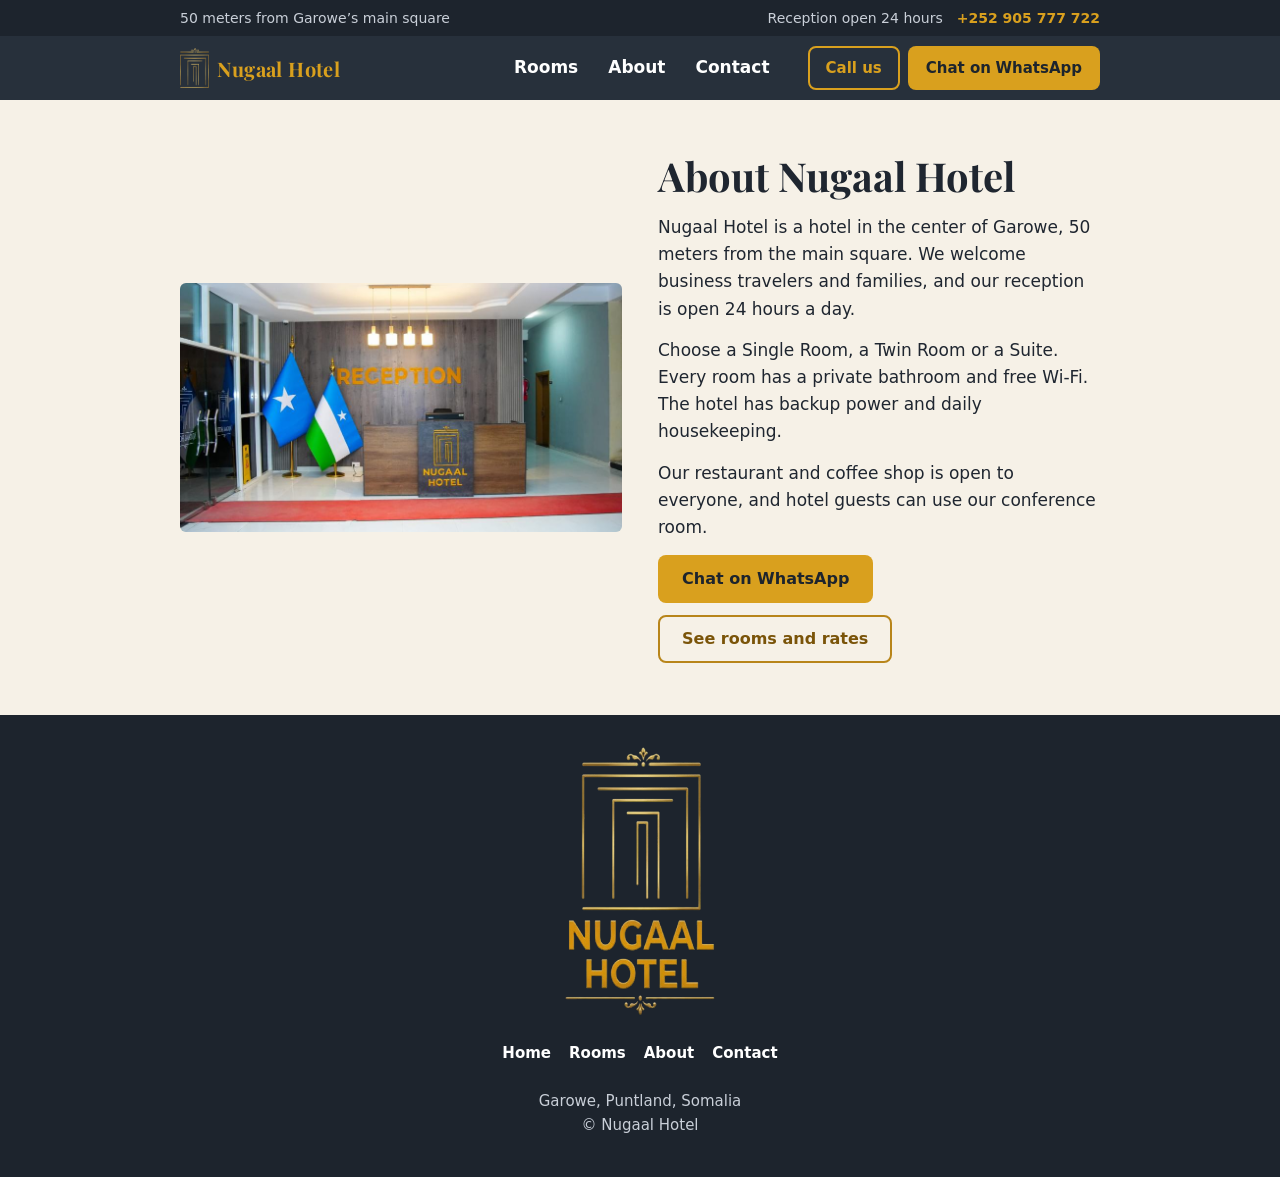
==== about.html @ 88b03812 "Add files via upload" ====
<!DOCTYPE html>
<html lang="en">
<head>
<meta charset="utf-8">
<meta name="viewport" content="width=device-width, initial-scale=1, viewport-fit=cover">
<meta name="theme-color" content="#27303b">
<link rel="preconnect" href="https://fonts.googleapis.com">
<link rel="preconnect" href="https://fonts.gstatic.com" crossorigin>
<link href="https://fonts.googleapis.com/css2?family=Playfair+Display:wght@600;700&display=swap" rel="stylesheet">
<script>document.documentElement.classList.add("js")</script>
<title>About Nugaal Hotel | Hotel in Central Garowe</title>
<meta name="description" content="Nugaal Hotel is a hotel in central Garowe, 50 meters from the main square, for business travelers and families.">
<meta property="og:type" content="website">
<meta property="og:title" content="About Nugaal Hotel | Hotel in Central Garowe">
<meta property="og:description" content="Nugaal Hotel is a hotel in central Garowe, 50 meters from the main square, for business travelers and families.">
<link rel="icon" type="image/png" href="images/logo-mark.png">
<style>
:root{--slate:#27303b;--slate2:#1d242d;--amber:#d9a01e;--amber-ink:#7a5409;--bg:#f6f1e7;--card:#fffaf0;--ink:#1f2630;--mute:#5b6470;--line:#ddd3bf;--wa:#d9a01e;--wa-ink:#1d242d;--serif:"Playfair Display",Georgia,"Times New Roman",serif;color-scheme:light}
*,*::before,*::after{box-sizing:border-box}
html{scroll-padding-top:calc(72px + env(safe-area-inset-top,0px));scroll-behavior:smooth;background:var(--bg)}
body{margin:0;background:var(--bg);color:var(--ink);font:17px/1.6 system-ui,-apple-system,"Segoe UI",Roboto,sans-serif}
h1,h2,h3{font-family:var(--serif);font-weight:700;line-height:1.2;margin:0}
a{color:inherit}
.wrap{max-width:960px;margin:0 auto;padding:0 20px}
.topbar{display:none;background:var(--slate2);color:#c9cfd8;font-size:14px}
.topbar .wrap{display:flex;justify-content:space-between;align-items:center;gap:16px;min-height:36px}
.topbar a{color:var(--amber);text-decoration:none;font-weight:700}
.topbar a{margin-left:14px}
header{position:sticky;top:0;z-index:20;background:var(--slate);color:#fff;padding-top:env(safe-area-inset-top,0px)}
.bar{display:flex;align-items:center;justify-content:space-between;gap:12px;min-height:64px}
.brand{display:inline-flex;align-items:center;gap:8px;min-width:0;font:700 17px var(--serif);color:var(--amber);text-decoration:none;letter-spacing:.02em}
.brand img{height:34px;width:auto;display:block;flex:none}
.bn{white-space:nowrap;overflow:hidden;text-overflow:ellipsis}
.actions{display:flex;align-items:center;gap:8px;flex:none}
.dnav{display:none}
.btn{display:inline-flex;align-items:center;justify-content:center;min-height:48px;padding:0 22px;border-radius:8px;font-weight:700;font-size:16px;text-decoration:none;border:2px solid transparent;cursor:pointer}
.btn:focus-visible,a:focus-visible,summary:focus-visible{outline:3px solid var(--amber);outline-offset:2px}
.wa{background:var(--wa);color:var(--wa-ink)}
.wa:hover{background:#e6ad2a}
.wa:focus-visible{outline:3px solid #fff;outline-offset:2px;box-shadow:0 0 0 6px #1d242d}
.call{border-color:var(--amber);color:var(--amber)}
main section .call{color:var(--amber-ink);border-color:#b8851a}
.bar .btn{min-height:44px;padding:0 12px;font-size:15px}
.bar .call{display:none}
.bar .long{display:none;margin-right:.3em}
.mnav summary{list-style:none;display:grid;place-items:center;width:44px;height:44px;border:2px solid rgba(255,255,255,.4);border-radius:8px;cursor:pointer}
.mnav summary::-webkit-details-marker{display:none}
.mnav summary span,.mnav summary span::before,.mnav summary span::after{display:block;width:20px;height:2px;background:#fff;border-radius:2px;content:""}
.mnav summary span{position:relative}
.mnav summary span::before{position:absolute;top:-6px}
.mnav summary span::after{position:absolute;top:6px}
.panel{position:absolute;left:0;right:0;top:100%;background:var(--slate);border-top:1px solid rgba(255,255,255,.15);padding:6px 20px 14px;box-shadow:0 12px 24px rgba(0,0,0,.3)}
.panel a{display:flex;align-items:center;min-height:52px;color:#fff;text-decoration:none;font-size:18px;border-bottom:1px solid rgba(255,255,255,.1)}
.panel a:last-child{border-bottom:0;color:var(--amber);font-weight:700}
.hero{position:relative;background:var(--slate2);color:#fff}
.hero img{display:block;width:100%;height:min(80vh,660px);height:min(80svh,660px);min-height:480px;object-fit:cover;object-position:35% 50%}
.intro{position:absolute;left:0;right:0;bottom:0;padding:110px 0 32px;background:linear-gradient(to top,rgba(18,23,29,.95) 0%,rgba(18,23,29,.82) 50%,rgba(18,23,29,0) 100%)}
.intro h1{font-size:clamp(24px,7vw,44px);text-shadow:0 1px 14px rgba(0,0,0,.45)}
.intro .hl{margin:16px 0 12px;padding-left:14px;border-left:3px solid var(--amber);color:#fff;font-size:17px}
.intro .hl strong{display:block;font:700 clamp(28px,8vw,40px)/1.1 var(--serif);color:var(--amber)}
.intro .lead{max-width:44ch;color:#e6eaef;margin:0 0 22px;font-size:16px}
.cta{display:flex;flex-wrap:wrap;gap:12px}
@keyframes rise{from{opacity:0;transform:translateY(14px)}to{opacity:1;transform:none}}
.intro h1,.intro .hl,.intro .lead,.intro .cta{opacity:0;animation:rise .9s ease-out forwards}
.intro h1{animation-delay:.05s}.intro .hl{animation-delay:.3s}.intro .lead{animation-delay:.55s}.intro .cta{animation-delay:.8s}
section{padding:52px 0}
h2{font-size:clamp(26px,5vw,34px);margin-bottom:6px}
.sub{color:var(--mute);margin:0 0 26px}
.alt{background:var(--card);border-block:1px solid var(--line)}
.room{display:grid;gap:14px;padding:22px 0;border-top:1px solid var(--line)}
.room:last-child{border-bottom:1px solid var(--line)}
.room h3{font-size:22px}
.bed{margin:2px 0 0;color:var(--mute);font-size:16px}
.price{font:700 22px var(--serif);color:var(--amber-ink);margin-top:6px}
.price small{font:400 15px system-ui,sans-serif;color:var(--mute)}
.spec{list-style:none;margin:10px 0 12px;padding:0;display:grid;gap:4px}
.spec li{display:flex;align-items:center;gap:10px}
.spec li::before{content:"";width:6px;height:6px;border-radius:50%;background:var(--amber);flex:none}
.room p.upsell{margin:0 0 14px;color:var(--mute);font-size:16px}
.upsell a{color:var(--amber-ink);font-weight:700}
.room img,.team img,.about img{display:block;width:100%;height:auto;aspect-ratio:16/9;object-fit:cover;border-radius:6px}
dl{margin:0;display:grid;gap:18px}
dt{font:700 19px var(--serif)}
dd{margin:2px 0 0;color:var(--mute);max-width:56ch}
.g{display:grid;grid-template-columns:repeat(2,1fr);gap:12px;margin:0;padding:0}
.g figure{margin:0}
.g img{display:block;width:100%;height:auto;aspect-ratio:4/3;object-fit:cover;border-radius:6px}
.g figcaption{font-size:15px;color:var(--mute);margin-top:6px}
.team,.about{display:grid;gap:20px;align-items:center}
.team p,.about p{color:var(--mute);max-width:46ch;margin:8px 0 0}
.about p{color:var(--ink);margin:0 0 14px}
.about h1{font-size:clamp(28px,6vw,40px);margin-bottom:14px}
.pagehead{padding:44px 0 8px}
.pagehead h1{font-size:clamp(28px,6vw,40px);margin-bottom:10px}
.pagehead p{color:var(--mute);margin:0 0 20px;max-width:46ch}
.fb{text-align:center}
.fb p{color:var(--mute);margin:0 auto 22px;max-width:46ch}
.facts{display:grid;gap:14px;margin:0 0 24px;padding:0;list-style:none}
.facts b{display:block}
.map{display:block;width:100%;height:340px;border:0;border-radius:8px;margin-top:24px;background:var(--line)}
footer{background:var(--slate2);color:#c9cfd8;padding:32px 0 40px;text-align:center;font-size:15px}
footer img{width:150px;height:auto;margin:0 auto 16px;display:block}
footer nav{display:flex;flex-wrap:wrap;justify-content:center;gap:4px 18px;margin-bottom:14px}
footer nav a{display:inline-flex;align-items:center;min-height:44px;color:#fff;text-decoration:none;font-weight:700}
.float{position:fixed;right:16px;bottom:calc(16px + env(safe-area-inset-bottom,0px));z-index:30;box-shadow:0 4px 16px rgba(0,0,0,.35);min-height:54px}
.js .float{transition:opacity .2s,transform .2s}
.js .float:not(.show){opacity:0;pointer-events:none;transform:translateY(12px)}
dialog{border:0;padding:0;border-radius:12px;background:var(--card);color:var(--ink);width:min(92vw,420px);max-height:92vh;overflow:auto}
dialog::backdrop{background:rgba(10,14,19,.7)}
#bk-form{padding:22px}
#bk-form h2{font-size:24px;margin:0 0 6px}
.bk-note{color:var(--mute);margin:0 0 16px}
#bk-form label{display:block;font-weight:700;font-size:15px;margin:14px 0 6px}
#bk-form input,#bk-form select{width:100%;min-height:48px;padding:0 12px;font:inherit;font-size:16px;color:var(--ink);background:var(--bg);border:1px solid var(--line);border-radius:8px}
.bk-sum{margin:16px 0;color:var(--mute);min-height:1.6em}
.bk-sum.err{color:#c2410c;font-weight:700}
#bk-form .btn{width:100%}
.bk-cancel{display:block;width:100%;min-height:44px;margin-top:8px;background:none;border:0;color:var(--mute);font:inherit;cursor:pointer;text-decoration:underline}
@media (min-width:400px){.brand{font-size:20px}.brand img{height:40px}.bar .btn{padding:0 16px}}
@media (min-width:420px){.bar .long{display:inline}}
@media (min-width:760px){
.topbar{display:block}
.dnav{display:flex;gap:6px;margin-left:auto;margin-right:14px}
.dnav a{display:inline-flex;align-items:center;min-height:44px;padding:0 12px;color:#fff;text-decoration:none;font-weight:600}
.dnav a:hover{color:var(--amber)}
.bar{justify-content:flex-start}
.bar .call{display:inline-flex}
.mnav{display:none}
.room{grid-template-columns:260px 1fr;gap:24px;align-items:center}
dl{grid-template-columns:1fr 1fr;gap:26px 40px}
.g{grid-template-columns:repeat(4,1fr)}
.team,.about{grid-template-columns:1fr 1fr;gap:36px}
.facts{grid-template-columns:repeat(2,1fr)}
}
@media (prefers-reduced-motion:reduce){
html{scroll-behavior:auto}
.intro h1,.intro .hl,.intro .lead,.intro .cta{animation:none;opacity:1}
}
</style>
</head>
<body>
<div class="topbar"><div class="wrap"><span>50 meters from Garowe’s main square</span><span>Reception open 24 hours<a href="tel:+252905777722">+252 905 777 722</a></span></div></div>
<header>
<div class="wrap bar">
<a class="brand" href="index.html"><img src="images/logo-mark.png" alt="" width="29" height="40"><span class="bn">Nugaal Hotel</span></a>
<nav class="dnav" aria-label="Main menu"><a href="index.html#rooms">Rooms</a><a href="about.html">About</a><a href="contact.html">Contact</a></nav>
<div class="actions">
<a class="btn call" href="tel:+252905777722">Call us</a>
<a class="btn wa" href="https://wa.me/252905777722?text=Hello%20Nugaal%20Hotel%2C%20I%20would%20like%20to%20ask%20about%20a%20room."><span class="long">Chat on </span>WhatsApp</a>
<details class="mnav"><summary aria-label="Menu"><span></span></summary>
<div class="panel"><a href="index.html#rooms">Rooms</a><a href="about.html">About</a><a href="contact.html">Contact</a><a href="tel:+252905777722">Call us</a></div>
</details>
</div>
</div>
</header>
<main id="top">
<section><div class="wrap about">
<img src="images/gallery-reception.jpg" alt="Reception desk at Nugaal Hotel in Garowe" width="900" height="519">
<div>
<h1>About Nugaal Hotel</h1>
<p>Nugaal Hotel is a hotel in the center of Garowe, 50 meters from the main square. We welcome business travelers and families, and our reception is open 24 hours a day.</p>
<p>Choose a Single Room, a Twin Room or a Suite. Every room has a private bathroom and free Wi-Fi. The hotel has backup power and daily housekeeping.</p>
<p>Our restaurant and coffee shop is open to everyone, and hotel guests can use our conference room.</p>
<div class="cta">
<a class="btn wa" href="https://wa.me/252905777722?text=Hello%20Nugaal%20Hotel%2C%20I%20would%20like%20to%20ask%20about%20a%20room.">Chat on WhatsApp</a>
<a class="btn call" href="index.html#rooms">See rooms and rates</a>
</div>
</div>
</div></section>
</main>

<footer>
<img src="images/logo-full.png" alt="Nugaal Hotel logo" width="150" height="268">
<nav aria-label="Footer"><a href="index.html">Home</a><a href="index.html#rooms">Rooms</a><a href="about.html">About</a><a href="contact.html">Contact</a></nav>
<div>Garowe, Puntland, Somalia</div>
<div>© Nugaal Hotel</div>
</footer>
<script>
(function(){var m=document.querySelector(".mnav");if(!m){return}
document.addEventListener("click",function(e){if(m.open&&!m.contains(e.target)){m.open=false}});
m.addEventListener("click",function(e){if(e.target.closest&&e.target.closest(".panel a")){m.open=false}});
document.addEventListener("keydown",function(e){if(e.key==="Escape"){m.open=false}});
})();
</script>
</body>
</html>
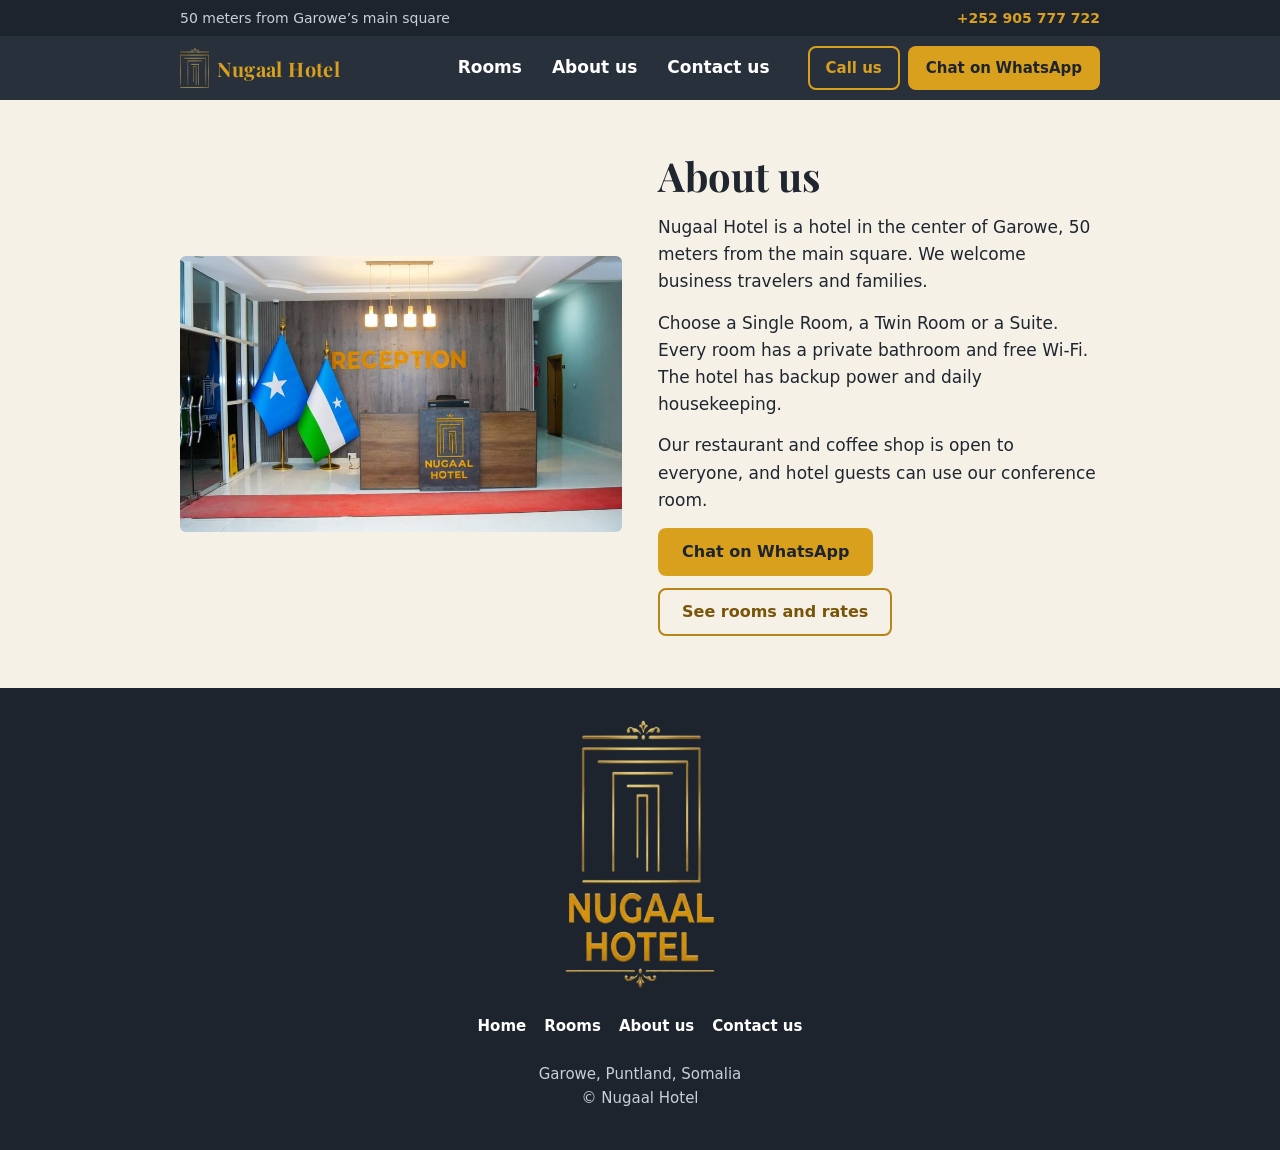
==== commit 7b3d0075: "Update about.html" ====
--- a/about.html
+++ b/about.html
@@ -58,7 +58,7 @@
 .intro h1{font-size:clamp(24px,7vw,44px);text-shadow:0 1px 14px rgba(0,0,0,.45)}
 .intro .hl{margin:16px 0 12px;padding-left:14px;border-left:3px solid var(--amber);color:#fff;font-size:17px}
 .intro .hl strong{display:block;font:700 clamp(28px,8vw,40px)/1.1 var(--serif);color:var(--amber)}
-.intro .lead{max-width:44ch;color:#e6eaef;margin:0 0 22px;font-size:16px}
+.intro .lead{max-width:50ch;color:#e6eaef;margin:0 0 22px;font-size:16px}
 .cta{display:flex;flex-wrap:wrap;gap:12px}
 @keyframes rise{from{opacity:0;transform:translateY(14px)}to{opacity:1;transform:none}}
 .intro h1,.intro .hl,.intro .lead,.intro .cta{opacity:0;animation:rise .9s ease-out forwards}
@@ -78,7 +78,7 @@
 .spec li::before{content:"";width:6px;height:6px;border-radius:50%;background:var(--amber);flex:none}
 .room p.upsell{margin:0 0 14px;color:var(--mute);font-size:16px}
 .upsell a{color:var(--amber-ink);font-weight:700}
-.room img,.team img,.about img{display:block;width:100%;height:auto;aspect-ratio:16/9;object-fit:cover;border-radius:6px}
+.room img,.team img,.about img{display:block;width:100%;height:auto;aspect-ratio:3/2;object-fit:cover;border-radius:6px}
 dl{margin:0;display:grid;gap:18px}
 dt{font:700 19px var(--serif)}
 dd{margin:2px 0 0;color:var(--mute);max-width:56ch}
@@ -126,7 +126,8 @@
 .bar{justify-content:flex-start}
 .bar .call{display:inline-flex}
 .mnav{display:none}
-.room{grid-template-columns:260px 1fr;gap:24px;align-items:center}
+.room{grid-template-columns:minmax(0,480px) 1fr;gap:32px;align-items:center}
+.room img,.team img,.about img{aspect-ratio:16/10}
 dl{grid-template-columns:1fr 1fr;gap:26px 40px}
 .g{grid-template-columns:repeat(4,1fr)}
 .team,.about{grid-template-columns:1fr 1fr;gap:36px}
@@ -139,16 +140,16 @@
 </style>
 </head>
 <body>
-<div class="topbar"><div class="wrap"><span>50 meters from Garowe’s main square</span><span>Reception open 24 hours<a href="tel:+252905777722">+252 905 777 722</a></span></div></div>
+<div class="topbar"><div class="wrap"><span>50 meters from Garowe’s main square</span><a href="tel:+252905777722">+252 905 777 722</a></div></div>
 <header>
 <div class="wrap bar">
 <a class="brand" href="index.html"><img src="images/logo-mark.png" alt="" width="29" height="40"><span class="bn">Nugaal Hotel</span></a>
-<nav class="dnav" aria-label="Main menu"><a href="index.html#rooms">Rooms</a><a href="about.html">About</a><a href="contact.html">Contact</a></nav>
+<nav class="dnav" aria-label="Main menu"><a href="index.html#rooms">Rooms</a><a href="about.html">About us</a><a href="contact.html">Contact us</a></nav>
 <div class="actions">
 <a class="btn call" href="tel:+252905777722">Call us</a>
 <a class="btn wa" href="https://wa.me/252905777722?text=Hello%20Nugaal%20Hotel%2C%20I%20would%20like%20to%20ask%20about%20a%20room."><span class="long">Chat on </span>WhatsApp</a>
 <details class="mnav"><summary aria-label="Menu"><span></span></summary>
-<div class="panel"><a href="index.html#rooms">Rooms</a><a href="about.html">About</a><a href="contact.html">Contact</a><a href="tel:+252905777722">Call us</a></div>
+<div class="panel"><a href="index.html#rooms">Rooms</a><a href="about.html">About us</a><a href="contact.html">Contact us</a><a href="tel:+252905777722">Call us</a></div>
 </details>
 </div>
 </div>
@@ -157,8 +158,8 @@
 <section><div class="wrap about">
 <img src="images/gallery-reception.jpg" alt="Reception desk at Nugaal Hotel in Garowe" width="900" height="519">
 <div>
-<h1>About Nugaal Hotel</h1>
-<p>Nugaal Hotel is a hotel in the center of Garowe, 50 meters from the main square. We welcome business travelers and families, and our reception is open 24 hours a day.</p>
+<h1>About us</h1>
+<p>Nugaal Hotel is a hotel in the center of Garowe, 50 meters from the main square. We welcome business travelers and families.</p>
 <p>Choose a Single Room, a Twin Room or a Suite. Every room has a private bathroom and free Wi-Fi. The hotel has backup power and daily housekeeping.</p>
 <p>Our restaurant and coffee shop is open to everyone, and hotel guests can use our conference room.</p>
 <div class="cta">
@@ -171,7 +172,7 @@
 
 <footer>
 <img src="images/logo-full.png" alt="Nugaal Hotel logo" width="150" height="268">
-<nav aria-label="Footer"><a href="index.html">Home</a><a href="index.html#rooms">Rooms</a><a href="about.html">About</a><a href="contact.html">Contact</a></nav>
+<nav aria-label="Footer"><a href="index.html">Home</a><a href="index.html#rooms">Rooms</a><a href="about.html">About us</a><a href="contact.html">Contact us</a></nav>
 <div>Garowe, Puntland, Somalia</div>
 <div>© Nugaal Hotel</div>
 </footer>
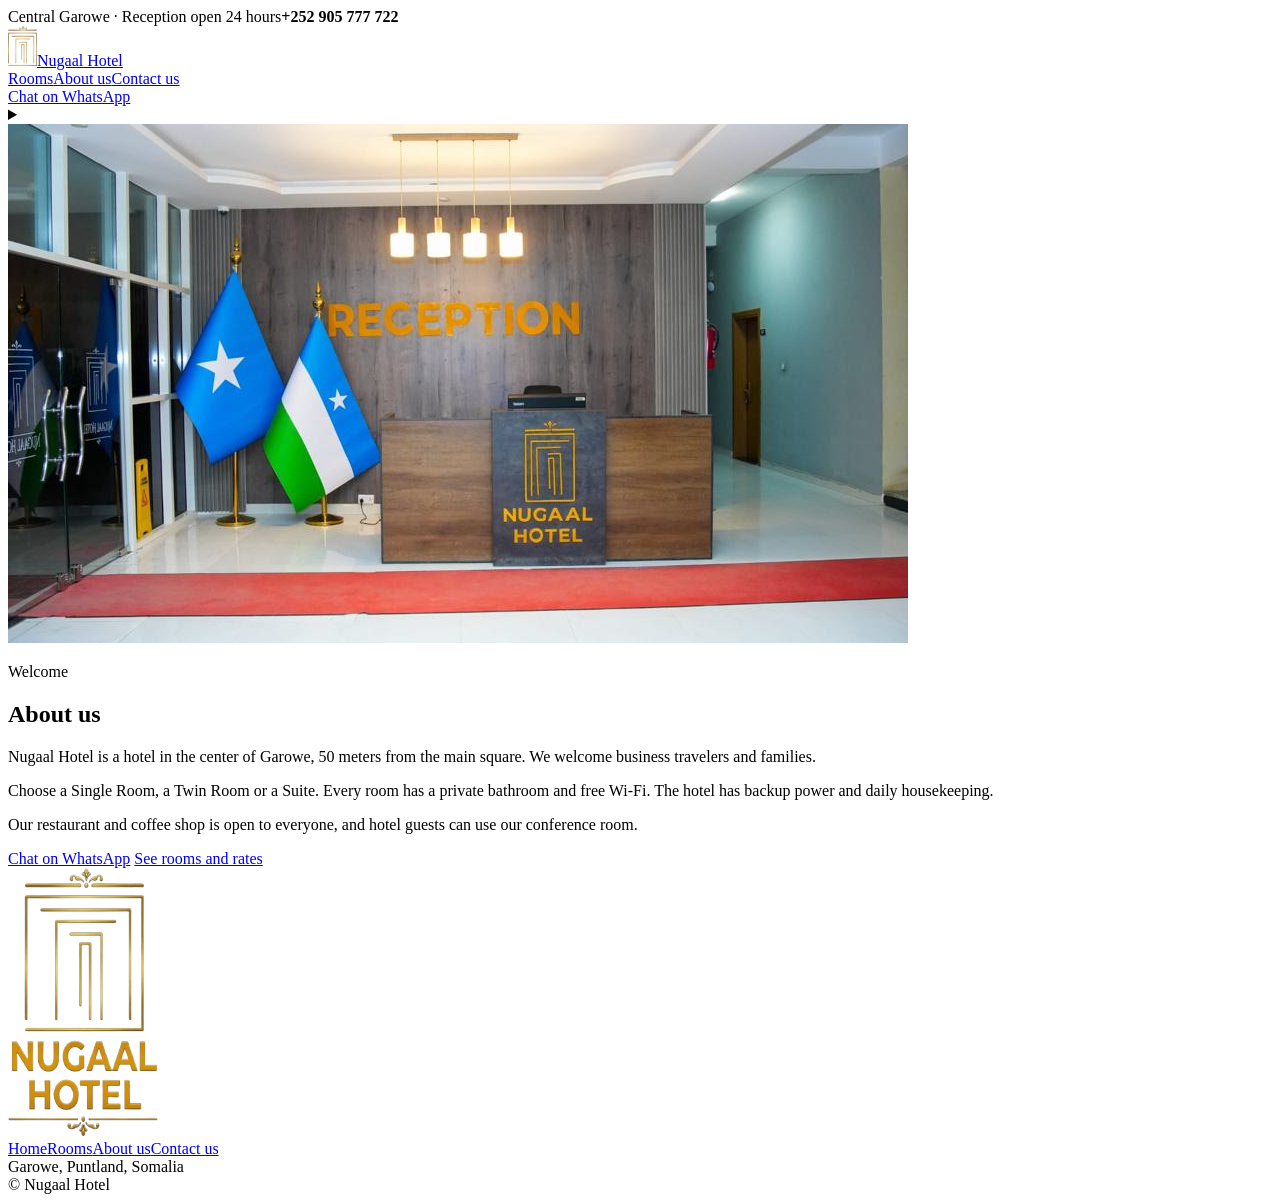
==== commit 86a70421: "Update about.html" ====
--- a/about.html
+++ b/about.html
@@ -14,139 +14,16 @@
 <meta property="og:title" content="About Nugaal Hotel | Hotel in Central Garowe">
 <meta property="og:description" content="Nugaal Hotel is a hotel in central Garowe, 50 meters from the main square, for business travelers and families.">
 <link rel="icon" type="image/png" href="images/logo-mark.png">
-<style>
-:root{--slate:#27303b;--slate2:#1d242d;--amber:#d9a01e;--amber-ink:#7a5409;--bg:#f6f1e7;--card:#fffaf0;--ink:#1f2630;--mute:#5b6470;--line:#ddd3bf;--wa:#d9a01e;--wa-ink:#1d242d;--serif:"Playfair Display",Georgia,"Times New Roman",serif;color-scheme:light}
-*,*::before,*::after{box-sizing:border-box}
-html{scroll-padding-top:calc(72px + env(safe-area-inset-top,0px));scroll-behavior:smooth;background:var(--bg)}
-body{margin:0;background:var(--bg);color:var(--ink);font:17px/1.6 system-ui,-apple-system,"Segoe UI",Roboto,sans-serif}
-h1,h2,h3{font-family:var(--serif);font-weight:700;line-height:1.2;margin:0}
-a{color:inherit}
-.wrap{max-width:960px;margin:0 auto;padding:0 20px}
-.topbar{display:none;background:var(--slate2);color:#c9cfd8;font-size:14px}
-.topbar .wrap{display:flex;justify-content:space-between;align-items:center;gap:16px;min-height:36px}
-.topbar a{color:var(--amber);text-decoration:none;font-weight:700}
-.topbar a{margin-left:14px}
-header{position:sticky;top:0;z-index:20;background:var(--slate);color:#fff;padding-top:env(safe-area-inset-top,0px)}
-.bar{display:flex;align-items:center;justify-content:space-between;gap:12px;min-height:64px}
-.brand{display:inline-flex;align-items:center;gap:8px;min-width:0;font:700 17px var(--serif);color:var(--amber);text-decoration:none;letter-spacing:.02em}
-.brand img{height:34px;width:auto;display:block;flex:none}
-.bn{white-space:nowrap;overflow:hidden;text-overflow:ellipsis}
-.actions{display:flex;align-items:center;gap:8px;flex:none}
-.dnav{display:none}
-.btn{display:inline-flex;align-items:center;justify-content:center;min-height:48px;padding:0 22px;border-radius:8px;font-weight:700;font-size:16px;text-decoration:none;border:2px solid transparent;cursor:pointer}
-.btn:focus-visible,a:focus-visible,summary:focus-visible{outline:3px solid var(--amber);outline-offset:2px}
-.wa{background:var(--wa);color:var(--wa-ink)}
-.wa:hover{background:#e6ad2a}
-.wa:focus-visible{outline:3px solid #fff;outline-offset:2px;box-shadow:0 0 0 6px #1d242d}
-.call{border-color:var(--amber);color:var(--amber)}
-main section .call{color:var(--amber-ink);border-color:#b8851a}
-.bar .btn{min-height:44px;padding:0 12px;font-size:15px}
-.bar .call{display:none}
-.bar .long{display:none;margin-right:.3em}
-.mnav summary{list-style:none;display:grid;place-items:center;width:44px;height:44px;border:2px solid rgba(255,255,255,.4);border-radius:8px;cursor:pointer}
-.mnav summary::-webkit-details-marker{display:none}
-.mnav summary span,.mnav summary span::before,.mnav summary span::after{display:block;width:20px;height:2px;background:#fff;border-radius:2px;content:""}
-.mnav summary span{position:relative}
-.mnav summary span::before{position:absolute;top:-6px}
-.mnav summary span::after{position:absolute;top:6px}
-.panel{position:absolute;left:0;right:0;top:100%;background:var(--slate);border-top:1px solid rgba(255,255,255,.15);padding:6px 20px 14px;box-shadow:0 12px 24px rgba(0,0,0,.3)}
-.panel a{display:flex;align-items:center;min-height:52px;color:#fff;text-decoration:none;font-size:18px;border-bottom:1px solid rgba(255,255,255,.1)}
-.panel a:last-child{border-bottom:0;color:var(--amber);font-weight:700}
-.hero{position:relative;background:var(--slate2);color:#fff}
-.hero img{display:block;width:100%;height:min(80vh,660px);height:min(80svh,660px);min-height:480px;object-fit:cover;object-position:35% 50%}
-.intro{position:absolute;left:0;right:0;bottom:0;padding:110px 0 32px;background:linear-gradient(to top,rgba(18,23,29,.95) 0%,rgba(18,23,29,.82) 50%,rgba(18,23,29,0) 100%)}
-.intro h1{font-size:clamp(24px,7vw,44px);text-shadow:0 1px 14px rgba(0,0,0,.45)}
-.intro .hl{margin:16px 0 12px;padding-left:14px;border-left:3px solid var(--amber);color:#fff;font-size:17px}
-.intro .hl strong{display:block;font:700 clamp(28px,8vw,40px)/1.1 var(--serif);color:var(--amber)}
-.intro .lead{max-width:50ch;color:#e6eaef;margin:0 0 22px;font-size:16px}
-.cta{display:flex;flex-wrap:wrap;gap:12px}
-@keyframes rise{from{opacity:0;transform:translateY(14px)}to{opacity:1;transform:none}}
-.intro h1,.intro .hl,.intro .lead,.intro .cta{opacity:0;animation:rise .9s ease-out forwards}
-.intro h1{animation-delay:.05s}.intro .hl{animation-delay:.3s}.intro .lead{animation-delay:.55s}.intro .cta{animation-delay:.8s}
-section{padding:52px 0}
-h2{font-size:clamp(26px,5vw,34px);margin-bottom:6px}
-.sub{color:var(--mute);margin:0 0 26px}
-.alt{background:var(--card);border-block:1px solid var(--line)}
-.room{display:grid;gap:14px;padding:22px 0;border-top:1px solid var(--line)}
-.room:last-child{border-bottom:1px solid var(--line)}
-.room h3{font-size:22px}
-.bed{margin:2px 0 0;color:var(--mute);font-size:16px}
-.price{font:700 22px var(--serif);color:var(--amber-ink);margin-top:6px}
-.price small{font:400 15px system-ui,sans-serif;color:var(--mute)}
-.spec{list-style:none;margin:10px 0 12px;padding:0;display:grid;gap:4px}
-.spec li{display:flex;align-items:center;gap:10px}
-.spec li::before{content:"";width:6px;height:6px;border-radius:50%;background:var(--amber);flex:none}
-.room p.upsell{margin:0 0 14px;color:var(--mute);font-size:16px}
-.upsell a{color:var(--amber-ink);font-weight:700}
-.room img,.team img,.about img{display:block;width:100%;height:auto;aspect-ratio:3/2;object-fit:cover;border-radius:6px}
-dl{margin:0;display:grid;gap:18px}
-dt{font:700 19px var(--serif)}
-dd{margin:2px 0 0;color:var(--mute);max-width:56ch}
-.g{display:grid;grid-template-columns:repeat(2,1fr);gap:12px;margin:0;padding:0}
-.g figure{margin:0}
-.g img{display:block;width:100%;height:auto;aspect-ratio:4/3;object-fit:cover;border-radius:6px}
-.g figcaption{font-size:15px;color:var(--mute);margin-top:6px}
-.team,.about{display:grid;gap:20px;align-items:center}
-.team p,.about p{color:var(--mute);max-width:46ch;margin:8px 0 0}
-.about p{color:var(--ink);margin:0 0 14px}
-.about h1{font-size:clamp(28px,6vw,40px);margin-bottom:14px}
-.pagehead{padding:44px 0 8px}
-.pagehead h1{font-size:clamp(28px,6vw,40px);margin-bottom:10px}
-.pagehead p{color:var(--mute);margin:0 0 20px;max-width:46ch}
-.fb{text-align:center}
-.fb p{color:var(--mute);margin:0 auto 22px;max-width:46ch}
-.facts{display:grid;gap:14px;margin:0 0 24px;padding:0;list-style:none}
-.facts b{display:block}
-.map{display:block;width:100%;height:340px;border:0;border-radius:8px;margin-top:24px;background:var(--line)}
-footer{background:var(--slate2);color:#c9cfd8;padding:32px 0 40px;text-align:center;font-size:15px}
-footer img{width:150px;height:auto;margin:0 auto 16px;display:block}
-footer nav{display:flex;flex-wrap:wrap;justify-content:center;gap:4px 18px;margin-bottom:14px}
-footer nav a{display:inline-flex;align-items:center;min-height:44px;color:#fff;text-decoration:none;font-weight:700}
-.float{position:fixed;right:16px;bottom:calc(16px + env(safe-area-inset-bottom,0px));z-index:30;box-shadow:0 4px 16px rgba(0,0,0,.35);min-height:54px}
-.js .float{transition:opacity .2s,transform .2s}
-.js .float:not(.show){opacity:0;pointer-events:none;transform:translateY(12px)}
-dialog{border:0;padding:0;border-radius:12px;background:var(--card);color:var(--ink);width:min(92vw,420px);max-height:92vh;overflow:auto}
-dialog::backdrop{background:rgba(10,14,19,.7)}
-#bk-form{padding:22px}
-#bk-form h2{font-size:24px;margin:0 0 6px}
-.bk-note{color:var(--mute);margin:0 0 16px}
-#bk-form label{display:block;font-weight:700;font-size:15px;margin:14px 0 6px}
-#bk-form input,#bk-form select{width:100%;min-height:48px;padding:0 12px;font:inherit;font-size:16px;color:var(--ink);background:var(--bg);border:1px solid var(--line);border-radius:8px}
-.bk-sum{margin:16px 0;color:var(--mute);min-height:1.6em}
-.bk-sum.err{color:#c2410c;font-weight:700}
-#bk-form .btn{width:100%}
-.bk-cancel{display:block;width:100%;min-height:44px;margin-top:8px;background:none;border:0;color:var(--mute);font:inherit;cursor:pointer;text-decoration:underline}
-@media (min-width:400px){.brand{font-size:20px}.brand img{height:40px}.bar .btn{padding:0 16px}}
-@media (min-width:420px){.bar .long{display:inline}}
-@media (min-width:760px){
-.topbar{display:block}
-.dnav{display:flex;gap:6px;margin-left:auto;margin-right:14px}
-.dnav a{display:inline-flex;align-items:center;min-height:44px;padding:0 12px;color:#fff;text-decoration:none;font-weight:600}
-.dnav a:hover{color:var(--amber)}
-.bar{justify-content:flex-start}
-.bar .call{display:inline-flex}
-.mnav{display:none}
-.room{grid-template-columns:minmax(0,480px) 1fr;gap:32px;align-items:center}
-.room img,.team img,.about img{aspect-ratio:16/10}
-dl{grid-template-columns:1fr 1fr;gap:26px 40px}
-.g{grid-template-columns:repeat(4,1fr)}
-.team,.about{grid-template-columns:1fr 1fr;gap:36px}
-.facts{grid-template-columns:repeat(2,1fr)}
-}
-@media (prefers-reduced-motion:reduce){
-html{scroll-behavior:auto}
-.intro h1,.intro .hl,.intro .lead,.intro .cta{animation:none;opacity:1}
-}
-</style>
+<link rel="stylesheet" href="style.css">
+<script src="site.js" defer></script>
 </head>
 <body>
-<div class="topbar"><div class="wrap"><span>50 meters from Garowe’s main square</span><a href="tel:+252905777722">+252 905 777 722</a></div></div>
+<div class="topbar"><div class="wrap"><span>Central Garowe · Reception open 24 hours</span><b>+252 905 777 722</b></div></div>
 <header>
 <div class="wrap bar">
 <a class="brand" href="index.html"><img src="images/logo-mark.png" alt="" width="29" height="40"><span class="bn">Nugaal Hotel</span></a>
 <nav class="dnav" aria-label="Main menu"><a href="index.html#rooms">Rooms</a><a href="about.html">About us</a><a href="contact.html">Contact us</a></nav>
 <div class="actions">
-<a class="btn call" href="tel:+252905777722">Call us</a>
 <a class="btn wa" href="https://wa.me/252905777722?text=Hello%20Nugaal%20Hotel%2C%20I%20would%20like%20to%20ask%20about%20a%20room."><span class="long">Chat on </span>WhatsApp</a>
 <details class="mnav"><summary aria-label="Menu"><span></span></summary>
 <div class="panel"><a href="index.html#rooms">Rooms</a><a href="about.html">About us</a><a href="contact.html">Contact us</a><a href="tel:+252905777722">Call us</a></div>
@@ -158,6 +35,7 @@
 <section><div class="wrap about">
 <img src="images/gallery-reception.jpg" alt="Reception desk at Nugaal Hotel in Garowe" width="900" height="519">
 <div>
+<p class="eyebrow">Welcome</p>
 <h1>About us</h1>
 <p>Nugaal Hotel is a hotel in the center of Garowe, 50 meters from the main square. We welcome business travelers and families.</p>
 <p>Choose a Single Room, a Twin Room or a Suite. Every room has a private bathroom and free Wi-Fi. The hotel has backup power and daily housekeeping.</p>
@@ -176,12 +54,5 @@
 <div>Garowe, Puntland, Somalia</div>
 <div>© Nugaal Hotel</div>
 </footer>
-<script>
-(function(){var m=document.querySelector(".mnav");if(!m){return}
-document.addEventListener("click",function(e){if(m.open&&!m.contains(e.target)){m.open=false}});
-m.addEventListener("click",function(e){if(e.target.closest&&e.target.closest(".panel a")){m.open=false}});
-document.addEventListener("keydown",function(e){if(e.key==="Escape"){m.open=false}});
-})();
-</script>
 </body>
 </html>
